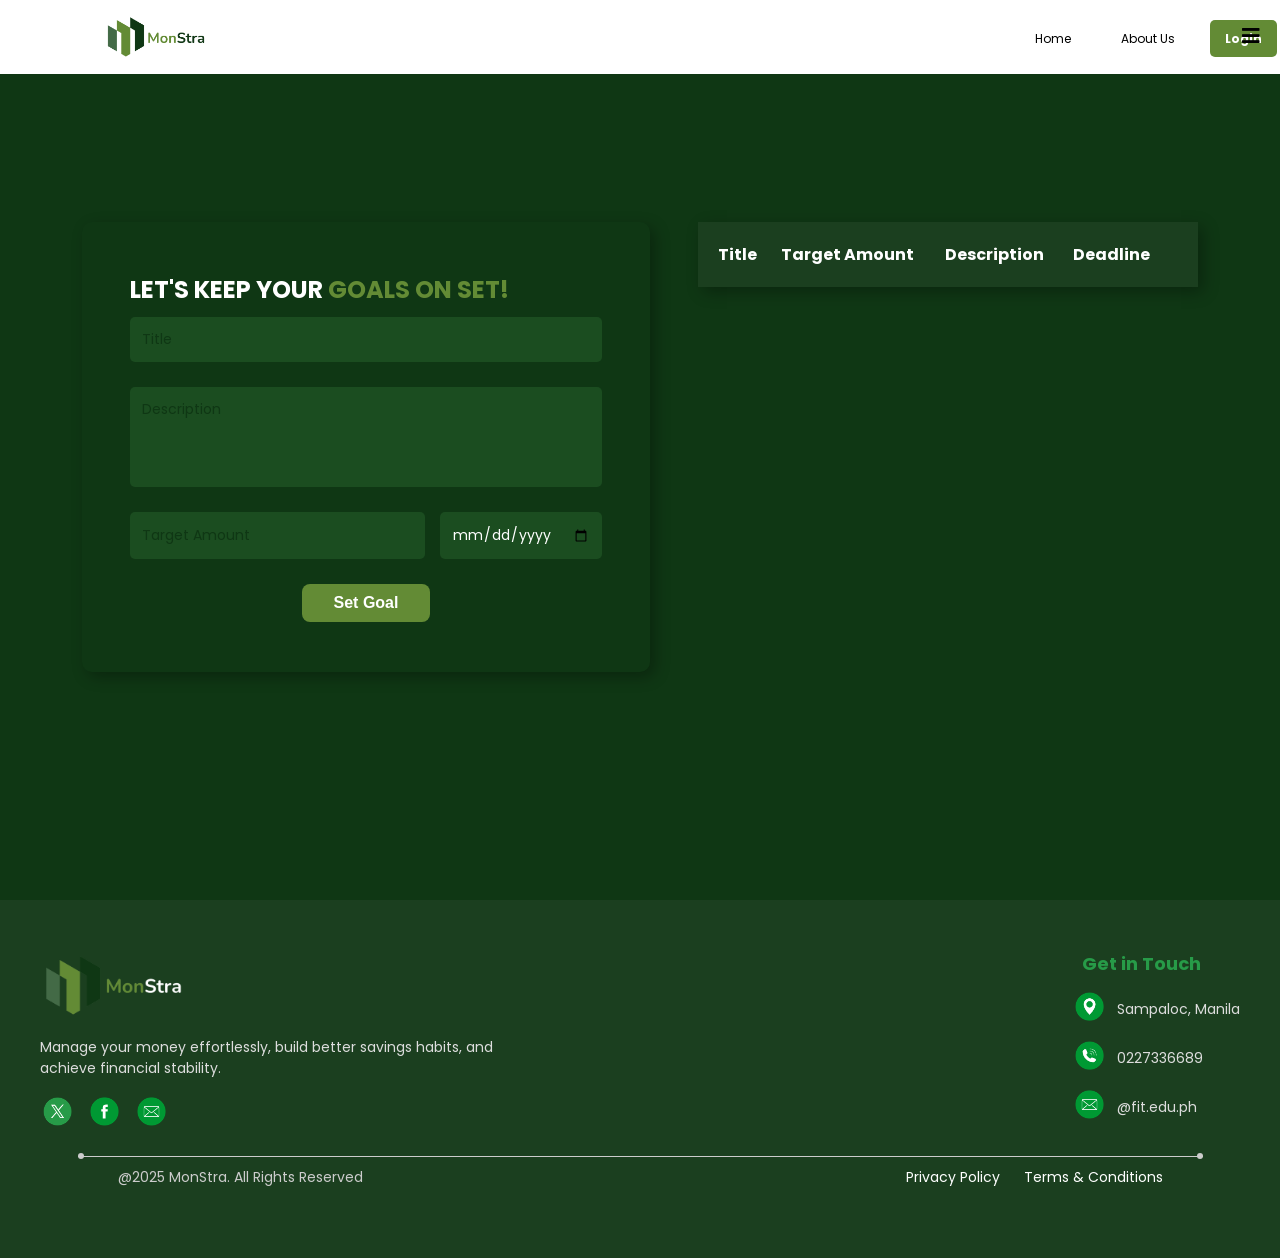
==== pages/FinancialGoal/index.html @ 734bc764 "feat(Financial Goal): Added CSS, HTML, and JS for dynamic navigation behavior" ====
<!DOCTYPE html>
<html lang="en">
<head>
    <meta charset="UTF-8">
    <meta name="viewport" content="width=device-width, initial-scale=1.0">
    <link rel="stylesheet" href="./assets/css/style.css">
    <link rel="stylesheet" href="https://cdnjs.cloudflare.com/ajax/libs/font-awesome/5.15.3/css/all.min.css"/>
    <link href="https://fonts.googleapis.com/css2?family=Poppins:wght@300;400;600;700&display=swap" rel="stylesheet">


    <title>Document</title>
</head>
<body>
    <header class="navigation-bar">
        <div class="logo">
          <img src="./assets/img/Thumbnail.png" alt="" class="logo-img" />
        </div>

        <div class="header-nav">
        <ul class="navcontent">
            <li><a class="" href="../../index.html">Home</a></li>
            <li><a class="aboutUs" href="./pages/AboutPage/index.html">About Us</a></li>
            <li><a href="./pages/LoginPage/index.html" class="btn login-btn">Login</a></li>
            <li><a href="./pages/SignUp_Page/index.html" class="btn signup-btn">Sign Up</a></li>
        </ul>
        </div>

        
        <a href="./pages/Profile_Page/index.html">
            <img src="image.png" alt="User Icon" class="user-icon">
        </a>
        
        <div class="hamburger">
            <button class="hamburger-toggle"><i class="fas fa-bars"></i></button>
            <ul class="hamburger-menu">
                <li><a href="./pages/FAQs/index.html">FAQs</a></li>
                <li class="settings-menu" style="display: none;"><a href="#">Settings</a></li>
            </ul>
        </div>
      </header>

  <!-- Financial Goals Hero Section --> 
<section class="financial-goal-section">
    <div class="financial-goal-container">
        
        <!-- Form Container (Including Heading) -->
        <div class="goal-form-container">
            <h2 class="goal-heading">LET'S KEEP YOUR <span class="highlight">GOALS ON SET!</span></h2>
            <form id="goal-form">
                <input type="text" id="goal-title" class="goal-input" placeholder="Title">
                
                <textarea id="goal-description" class="goal-textarea" placeholder="Description"></textarea>
                
                <div class="goal-input-group">
                    <input type="number" id="goal-target" class="goal-input small-input" placeholder="Target Amount">
                    <input type="date" id="goal-deadline" class="goal-input small-input" placeholder="Deadline">

                </div>
                
                <button type="submit" class="goal-btn">Set Goal</button>
            </form>
            
        </div>

        <!-- Goals Table -->
        <div class="goal-table-container">
            <table class="goal-table">
                <thead>
                    <tr>
                        <th>Title</th>
                        <th>Target Amount</th>
                        <th>Description</th>
                        <th>Deadline</th>
                        <th></th>
                    </tr>
                </thead>
                <tbody>
                    <!-- User-added goals will appear here -->
                </tbody>
            </table>
        </div>

    </div>
</section>


<footer class="footer">
    <div class="footer-container">
        <!-- Left Section -->
        <div class="footer-left">
            <div class="logo-footer">
                <img src="./assets/img/ThumbnailV2.png" alt="footer logo">
            </div>
            <p class="footer-text">
                Manage your money effortlessly, build better savings habits, and achieve financial stability.
            </p>
            <div class="social-icons">
                <a href="https://x.com/i/flow/login"><img src="./assets/img/X.png" alt="Twitter"></a>
                <a href="https://www.facebook.com/"><img src="./assets/img/Facebook.png" alt="Facebook"></a>
                <a href="mailto:@fit.edu.ph"><img src="./assets/img/Email.png" alt="Email"></a>
            </div>
        </div>

        <!-- Right Section -->
        <div class="footer-right">
            <h3>Get in Touch</h3>
            <ul>
                <li><a href="https://maps.app.goo.gl/2Uth19PTfFH54h5Z8"><img src="./assets/img/Pin.png" alt="Location"> </a>
                    <a href="https://maps.app.goo.gl/2Uth19PTfFH54h5Z8" style="color: inherit; text-decoration: none;">Sampaloc, Manila</a>
                </li>
                <li><a href="tel:+0227336689"><img src="./assets/img/Call.png" alt="Phone"> </a>
                    <a href="tel:+0227336689" style="color: inherit; text-decoration: none;">0227336689</a>
                </li>
                <li><a href="mailto:@fit.edu.ph"><img src="./assets/img/Email.png" alt="Email"> </a>
                    <a href="mailto:@fit.edu.ph" style="color: inherit; text-decoration: none;">@fit.edu.ph</a>
                </li>
            </ul>
        </div>
    </div>

    <div class="footer-bottom">
        <span>@2025 MonStra. All Rights Reserved</span>
        <div class="footer-links">
            <a href="#">Privacy Policy</a>
            <a href="#">Terms & Conditions</a>
        </div>
    </div>
</footer>

      
      <script src="./assets/js/script.js"></script>
</body>
</html>
---- pages/FinancialGoal/assets/css/style.css ----
*{
    padding: 0;
    margin: 0;
    text-decoration: none;
    list-style: none;
    box-sizing: border-box;
}

body {
    font-family: 'Poppins', sans-serif;
    margin: 0;
    padding: 0;
    background-color: #0F3714;
    display: flex;
    flex-direction: column; /* 
}



/* NAVIGATION BAR */
.navigation-bar {
    background: white;
    height: 74px;
    width: 100%;
    display: flex;
    align-items: center;
    justify-content: space-between;
    padding: 0 20px;
    position: fixed;
    z-index: 9999;
  }
  
  .navigation-bar .logo {
    display: flex;
    align-items: center;
  
  }
  
  .navigation-bar .logo-img {
    width: 110px;
    height: auto;
    margin-left: 5rem;
  }
  
  
  .navcontent {
    display: flex;
    align-items: center;
    margin-left: 35rem;
  }
  
  .dropdown-menu ul {
    display: flex;
  }
  
  /* NAVIGATION ITEMS */
  .navigation-bar ul li {
    list-style: none;
    margin-left: 20px;
  }
  
  /* DEFAULT NAVIGATION LINKS */
  .navigation-bar ul li a {
    position: relative;
    padding: 10px 15px;
    text-decoration: none;
    color: black;
    font-size: 12px;
  }
  
  .navigation-bar .active{
    color: #638B35;
  }
  
  .navigation-bar ul li a:hover {
  
    color: #638B35;
  
  }
  
  /* ACTIVE LINK (Home) - Underline */
  .navigation-bar ul li a.active::after,
  .navigation-bar li a:hover::after {
    content: "";
    display: block;
    width: 100%;
    height: 3px;
    background-color: #638B35;
    position: absolute;
    bottom: -5px;
    left: 0;
  }
  
  
  
  /* Disable Underline for Buttons */
  .navigation-bar ul li a.login-btn::after,
  .navigation-bar ul li a.signup-btn::after {
    display: none !important;
  }
  
  
  /* --- FINANCE HUB DROPDOWN --- */
  /* --- FINANCE HUB DROPDOWN FIX --- */
  .dropdown {
    position: relative;
    display: inline-block;
  }
  
  /* Ensure dropdown stays hidden by default */
  .dropdown-menu {
    visibility: hidden;  /* Instead of display: none */
    opacity: 0;  /* Make it fully transparent */
    position: absolute;
    background-color: white;
    min-width: 180px;
    top: 100%;
    left: 0;
    box-shadow: 0px 4px 8px rgba(0, 0, 0, 0.2);
    border-radius: 5px;
    z-index: 1000;
    padding: 10px 0;
    
  }
  
  /* Show dropdown only on hover */
  .dropdown:hover .dropdown-menu {
    visibility: visible;  /* Now it's visible */
    opacity: 1; 
  }
  
  /* Dropdown Items */
  .dropdown-menu li {
    list-style: none;
  }
  
  .dropdown-menu li a {
    color: black;
    padding: 10px 15px;
    display: block;
    text-decoration: none;
    font-size: 16px;
    transition: background 0.3s ease-in-out, color 0.3s ease-in-out;
  }
  
  /* Hover Effects */
  .dropdown-menu li a:hover {
    background-color: #f0f0f0;
    color: #638B35;
  }
  
  
  /* SHOW DROPDOWN ON HOVER */
  .dropdown:hover .dropdown-menu {
    display: block;
  }
  
  /* --- BUTTON STYLING --- */
  .btn {
    padding: 8px 15px;
    border-radius: 5px;
    font-weight: bold;
  }
  
  
  /* LOGIN BUTTON */
  .login-btn {
    background: #638B35;
    color: white;
    border: none;
  }
  
  a.btn.login-btn{
    color: white;
  }
  
  .login-btn:hover {
    background: white;
    color: #638B35;
    border: 2px solid #638B35;
  }
  
  /* SIGNUP BUTTON */
  .signup-btn {
    background: white;
    color: #638B35;
    border: 2px solid #638B35;
  }
  
  .signup-btn:hover {
    background: #d8ded2;
    color: white;
    border: none;
  }
  
  
  
  
  .navigation-bar .hamburger {
    position: relative;
    color: #0C3A1C;
    margin-left: -70dvh;
  }
  
  .navigation-bar .hamburger-toggle {
    font-size: 18px;
    background: none;
    border: none;
    cursor: pointer;
  }
  
  .navigation-bar .hamburger-toggle:hover {
    color: #348751;
  }
  
  .navigation-bar .hamburger-toggle i {
    font-size: 20px;
    margin-left: 30px;
  }
  
  .navigation-bar .hamburger-menu {
    position: absolute;
    top: calc(100% + 5px);
    right: -20px; 
    background-color: #fff;
    box-shadow: 0 0 10px rgba(0, 0, 0, 0.1);
    list-style: none;
    padding: 0;
    margin: 0;
    display: none;
  }
  
  .navigation-bar .hamburger:hover .hamburger-menu {
    display: block;
  }
  
  .navigation-bar .hamburger-menu li {
    padding: 15px;
  }
  
  .navigation-bar .hamburger-menu li:hover {
    background-color: #f0f0f0;
  }
  
    .logo {
      height: 80px;
    }
  
  
    .user-icon {
      width: 35px; /* Adjust size as needed */
      height: 35px;
      
      position: absolute; /* Adjust position */
      right: 50px; /* Move it away from the edge */
      top: 50%;
      transform: translateY(-50%); /* Center it vertically */
      
      z-index: 10; /* Ensure it stays above other elements */
      }
  
      .logout-btn {
        width: 35px; /* Adjust size as needed */
        height: 35px;
        
        position: absolute; /* Adjust position */
        right: 80px; /* Move it away from the edge */
        top: 50%;
        transform: translateY(-35%); /* Center it vertically */
        
        z-index: 10; /* Ensure it stays above other elements */
        }
        
        
        
       
/* Main Section */
.financial-goal-section {
    display: flex;
    flex-direction: column;
    align-items: center;
    min-height: 100vh;
    padding: 20px;
}

/* Goal Heading */
.goal-heading {
    font-size: 24px;
    font-weight: 700;
    text-transform: uppercase;
    text-align: left;
    margin-bottom: 10px;
    color: #ffffff;
    width: 90%;
    max-width: 1200px;
}

.goal-heading .highlight {
    color: #638B35;
}

/* Goal Form and Table Layout */
.financial-goal-container {
    display: flex;
    justify-content: space-between;
    align-items: flex-start;
    padding: 12rem 5%;
    width: 100%;
    gap: 3rem;
    margin-top: 10px;
}

/* Goal Form Styling */
.goal-form-container {
    flex: 1;
    background: #0F3714;
    padding: 50px 3rem;
    border-radius: 10px;
    box-shadow: 5px 5px 15px rgba(0, 0, 0, 0.3);
    max-width: 600px;
}

/* Updated Form Layout */
#goal-form {
    display: flex;
    flex-direction: column;
    gap: 25px;
}

/* Input Fields */
.goal-input,
.goal-textarea {
    width: 100%;
    padding: 12px;
    font-family: 'Poppins';
    background: #1b4d20;
    border: none;
    border-radius: 5px;
    color: white;
    font-size: 14px;
    outline: none;
}

.goal-input::placeholder,
.goal-textarea::placeholder {
    color: #0F3714;
}

/* Adjusted Layout for Inputs */
.goal-input-group {
    display: flex;
    gap: 15px;
}

.goal-textarea {
    height: 100px;
    resize: none;
}

/* Styling for Target Amount & Deadline */
.small-input {
    flex: 1;
    width: auto;
}

/* Set Goal Button */
.goal-btn {
    background: #638B35;
    color:white;
    padding: 10px;
    border: none;
    border-radius: 8px;
    cursor: pointer;
    font-size: 16px;
    font-weight: bold;
    width: 8rem;
    display: block;
    margin-top: 2.5rem;
    margin: 0 auto;
}

.goal-btn:hover {
    background: #98c379;
}




/* Goal Table */
.goal-table-container {
    flex: 2;
    background: #1B3F1F;
    padding: 10px;
    box-shadow: 5px 5px 15px rgba(0, 0, 0, 0.3);
}

.goal-table {
    width: 100%;
    border-collapse: collapse;
}

.goal-table thead {
    background: #1b4d20;
    color: white;
    text-align: left;
}
   
.goal-table th, .goal-table td {
    padding: 10px;
    background-color: #1B3F1F;
}

.goal-table tbody tr:nth-child(even) {
    background: #225b29;
}

.goal-table tbody tr:nth-child(odd) {
    background: #2a6d30;
}

/* Action Icons */
.edit-icon, .delete-icon {
    cursor: pointer;
    margin-right: 10px;
}

.edit-icon {
    color: #c5e1a5;
}

.delete-icon {
    color: #e57373;
}


/* Footer Styles */

.footer {
    background-color: #1B3F1F; 
    color: white;
    padding: 50px 15px;
    font-family: 'Poppins';
}

.footer-container {
    display: flex;
    justify-content: space-between;
    align-items: flex-start;
    max-width: 1200px;
    margin: 0 auto;
    flex-wrap: wrap;
}

/* Left Section */
.footer-left {
    max-width: 500px;
}

.logo-footer img {
    height: 70px;
    width: auto;
}

.footer-text {
    font-size: 14px;
    font-family: 'poppins';
    color: #ddd;
    margin-top: 10px;
}

.social-icons {
    margin-top: 15px;
    display: flex;
    gap: 12px;
}

.social-icons a img {
    width: 35px;
    height: 35px;
}

.social-icons a img,
.footer-right ul li a img {
    transition: transform 0.3s ease, filter 0.3s ease;
}

/* Scale effect with a slight brightness adjustment */
.social-icons a:hover img,
.footer-right ul li a:hover img {
    transform: scale(1.1); /* Slightly enlarges the icon */
    filter: brightness(1.3); /* Increases brightness to highlight */
}


/* Right Section */
.footer-right {
    text-align: left;
}

.footer-right h3 {
    color: #279B48;
    font-size: 18px;
    margin-bottom: 12px;
    padding-left: 10px;
}

.footer-right ul {
    list-style: none;
    padding: 0;
}

.footer-right ul li {
    display: flex;
    align-items: center;
    gap: 10px;
    font-size: 14px;
    color: #ddd;
    margin-bottom: 8px;
}

.footer-right ul img {
    width: 35px;
    height: 35px;
}


.footer-bottom {
    position: relative;
    display: flex;
    justify-content: space-between;
    align-items: center;
    border-top: 1px solid #ccc;
    padding: 20px 40px; 
    padding-top: 10px;
    margin-top: 20px;
    font-size: 14px;
    color: #ccc;
    max-width: 90%; 
    margin-left: auto;
    margin-right: auto;
}

.footer-bottom::before,
.footer-bottom::after {
    content: "";
    position: absolute;
    top: -4px;
    width: 6px;
    height: 6px;
    background-color: #ccc;
    border-radius: 50%;
}

.footer-bottom::before {
    left: 0;
}

.footer-bottom::after {
    right: 0;
}


.footer-links a {
    color: white;
    margin-left: 20px;
    text-decoration: none;
    font-size: 14px;
}

.footer-links a:hover {
    text-decoration: underline;
}

}
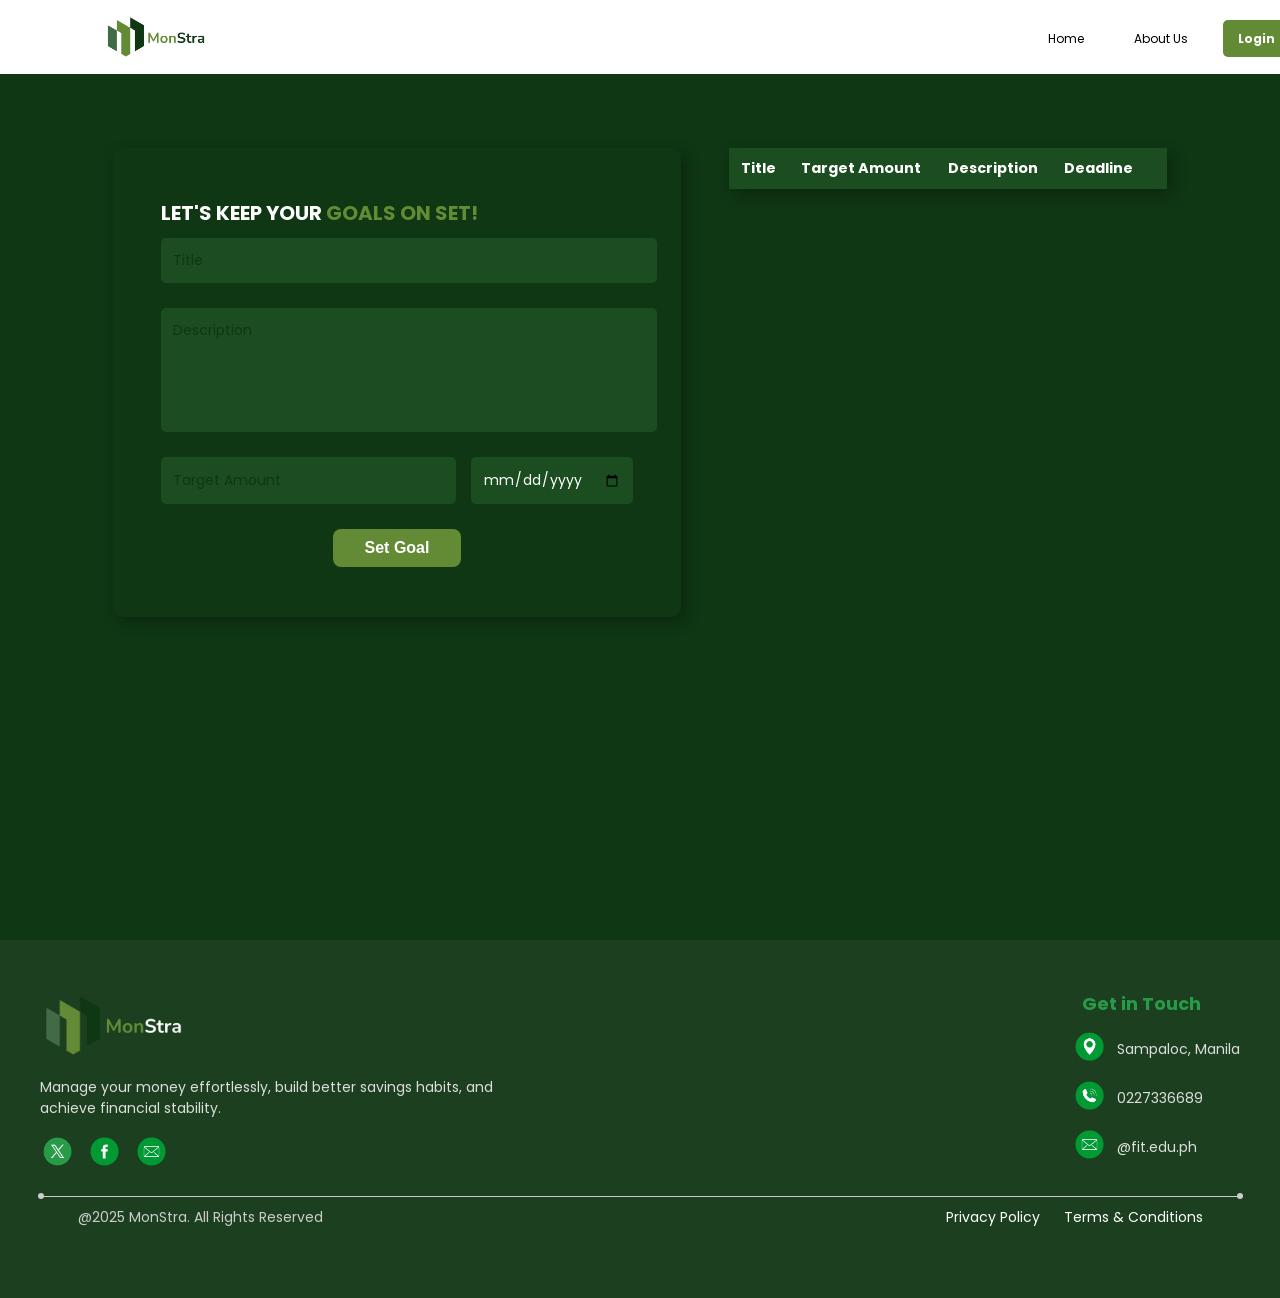
==== commit fc55dbb9: "feat(Financial Goals): added HTML, CSS, and JS" ====
--- a/pages/FinancialGoal/index.html
+++ b/pages/FinancialGoal/index.html
@@ -6,6 +6,7 @@
     <link rel="stylesheet" href="./assets/css/style.css">
     <link rel="stylesheet" href="https://cdnjs.cloudflare.com/ajax/libs/font-awesome/5.15.3/css/all.min.css"/>
     <link href="https://fonts.googleapis.com/css2?family=Poppins:wght@300;400;600;700&display=swap" rel="stylesheet">
+    <script src="https://cdn.jsdelivr.net/npm/axios/dist/axios.min.js"></script>
 
 
     <title>Document</title>
@@ -82,7 +83,28 @@
 
     </div>
 </section>
-
+<!-- Modal for Updating Goals -->
+<div id="updateModal" class="modal">
+    <div class="modal-content">
+        <span class="close-btn">&times;</span>
+        <h2>Update Goal</h2>
+        <form id="updateGoalForm">
+            <label for="update-title">Title:</label>
+            <input type="text" id="update-title" name="title" required>
+            
+            <label for="update-description">Description:</label>
+            <input type="text" id="update-description" name="description" required>
+            
+            <label for="update-target">Target Amount:</label>
+            <input type="number" id="update-target" name="targetAmount" required>
+            
+            <label for="update-deadline">Deadline:</label>
+            <input type="date" id="update-deadline" name="deadline" required>
+            
+            <button type="submit">Update Goal</button>
+        </form>
+    </div>
+</div>
 
 <footer class="footer">
     <div class="footer-container">
@@ -129,5 +151,6 @@
 
       
       <script src="./assets/js/script.js"></script>
+      <script src="./assets/js/goal.js"></script>
 </body>
 </html>
--- a/pages/FinancialGoal/assets/css/style.css
+++ b/pages/FinancialGoal/assets/css/style.css
@@ -3,7 +3,6 @@
     margin: 0;
     text-decoration: none;
     list-style: none;
-    box-sizing: border-box;
 }
 
 body {
@@ -285,7 +284,7 @@
 
 /* Goal Heading */
 .goal-heading {
-    font-size: 24px;
+    font-size: 20px;
     font-weight: 700;
     text-transform: uppercase;
     text-align: left;
@@ -304,10 +303,9 @@
     display: flex;
     justify-content: space-between;
     align-items: flex-start;
-    padding: 12rem 5%;
-    width: 100%;
+    padding: 8rem 10%;
+    width: 85%;
     gap: 3rem;
-    margin-top: 10px;
 }
 
 /* Goal Form Styling */
@@ -390,8 +388,8 @@
 .goal-table-container {
     flex: 2;
     background: #1B3F1F;
-    padding: 10px;
     box-shadow: 5px 5px 15px rgba(0, 0, 0, 0.3);
+    text-align: center;
 }
 
 .goal-table {
@@ -407,15 +405,25 @@
    
 .goal-table th, .goal-table td {
     padding: 10px;
-    background-color: #1B3F1F;
-}
+    text-align: center;
+    color: white;
+
+}
+.goal-table th{
+  font-size: 0.9rem;
+}
+
+.goal-table td {
+  font-size: 0.8rem;
+}
+
 
 .goal-table tbody tr:nth-child(even) {
-    background: #225b29;
+    background: #638B35;
 }
 
 .goal-table tbody tr:nth-child(odd) {
-    background: #2a6d30;
+    background: #4F7630;
 }
 
 /* Action Icons */
@@ -430,6 +438,45 @@
 
 .delete-icon {
     color: #e57373;
+}
+/* Hide modal by default */
+.modal {
+  display: none;
+  position: fixed;
+  top: 0;
+  left: 0;
+  width: 100%;
+  height: 100%;
+  background: rgba(0, 0, 0, 0.5);
+  justify-content: center;
+  align-items: center;
+}
+
+.modal-content {
+  background: white;
+  padding: 20px;
+  border-radius: 8px;
+  width: 50%;
+}
+
+.close-btn {
+  font-size: 20px;
+  cursor: pointer;
+}
+
+
+.close-btn {
+  color: #aaa;
+  float: right;
+  font-size: 28px;
+  font-weight: bold;
+}
+
+.close-btn:hover,
+.close-btn:focus {
+  color: black;
+  text-decoration: none;
+  cursor: pointer;
 }
 
 
